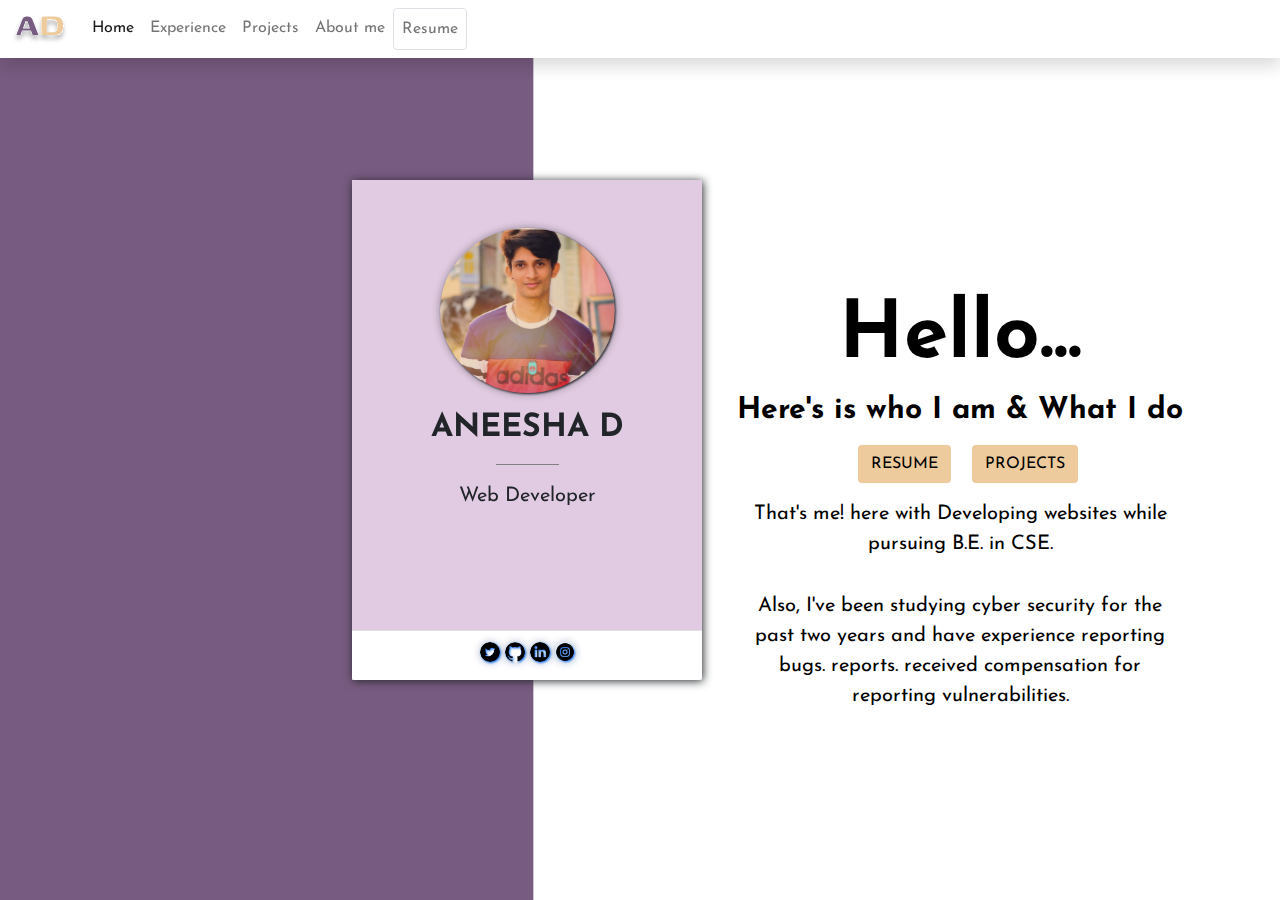
==== index.html @ 1d486112 "Add files via upload" ====
<!DOCTYPE html>
<html lang="en">

<head>
    <meta charset="UTF-8">
    <meta http-equiv="X-UA-Compatible" content="IE=edge">
    <meta name="viewport" content="width=device-width, initial-scale=1.0">
    <title>Aneesha D</title>
    <link rel="shortcut icon" class="fav" href="./images/AD.svg" type="image/x-icon">
    <link rel="stylesheet" href="css/bootstrap.css">
    <link rel="stylesheet" href="css/main.css">
    <script src="js/bootstrap.js"></script>
    <link rel="preconnect" href="https://fonts.googleapis.com">
    <link rel="preconnect" href="https://fonts.gstatic.com" crossorigin>
    <link href="https://fonts.googleapis.com/css2?family=Josefin+Sans&display=swap" rel="stylesheet">
    <!-- Add icon library -->
    <link rel="stylesheet" href="https://cdnjs.cloudflare.com/ajax/libs/font-awesome/4.7.0/css/font-awesome.min.css">
</head>

<body style="font-family: 'Josefin Sans', sans-serif;">
    <div class="navigation ">
        <nav class="navbar shadow bg-body navbar-expand-md navbar-light bg-light">
            <div class="container-fluid">
                <a class="navbar-brand" href="index.html"><img src="images/AD.svg" alt="image"></a>
                <button class="navbar-toggler" type="button" data-bs-toggle="collapse" data-bs-target="#navbarNav"
                    aria-controls="navbarNav" aria-expanded="false" aria-label="Toggle navigation">
                    <span class="menu-img"><img src="images/menu.png" alt=""></span>
                </button>
                <div class="collapse navbar-collapse" id="navbarNav">
                    <ul class="navbar-nav">
                        <li class="nav-item">
                            <a class="nav-link active" aria-current="page" href="index.html">Home</a>
                        </li>
                        <li class="nav-item">
                            <a class="nav-link" href="experience.html">Experience</a>
                        </li>
                        <li class="nav-item">
                            <a class="nav-link" href="projects.html">Projects</a>
                        </li>
                        <li class="nav-item">
                            <a class="nav-link" href="about.html">About me</a>
                        </li>
                        <li class="nav-item">
                            <a class="nav-link btn border" href="https://drive.google.com/file/d/155USd5XE_2pN1uiuAfDa8mNG76a_7Q4W/view?usp=share_link">Resume</a>
                        </li>
                    </ul>
                </div>
            </div>
        </nav>
    </div>

    <section class="main-content">
        <div class="card-holder">
            <div class="card position-absolute top-50 translate-middle">
                <img src="images/profileimage.svg" class="my-image" alt="image">
                <div class="card-body">
                    <h2>ANEESHA D</h2>
                    <div class="line"></div>
                    <p class="card-text">Web Developer</p>
                </div>
                <div class="card-footer">
                   <!-- Twitter -->
                <a href="https://twitter.com/interc3pt3r"><img src="images/twitter.png" alt="image"></a>
    
                <!-- Google -->
                <a href="https://github.com/imAneeesh"><img src="images/github.png" alt="image"></a>
                <!-- Linkedin -->
                <a href="https://www.linkedin.com/in/aneesh-d-567b38198/?originalSubdomain=in"><img src="images/linkedin.png" alt="image"></a>
                    <!-- Instagram -->
                    <a href="https://www.instagram.com/im.aneesh_/"><img src="images/instagram.png" alt="image"></a>
                </div>
            </div>
        </div>

        <div class="row">
            <div class="text-holder start-50 translate-middle">
                <h2>Hello...</h2>
                <h5>Here's is who I am & What I do</h5>
                <div class="row">
                    <div class="col">
                        <a href="https://drive.google.com/file/d/155USd5XE_2pN1uiuAfDa8mNG76a_7Q4W/view?usp=share_link" class="btn">RESUME</a>
                        <a href="projects.html" class="btn">PROJECTS</a>
                    </div>
                    <p>That's me! here with Developing websites while pursuing B.E. in CSE.</p>
                    <p>Also, I've been studying cyber security for the past two years and have experience reporting bugs. reports. received compensation for reporting vulnerabilities.</p>
                </div>
            </div>
        </div>
    </section>
</body>

</html>
---- css/main.css ----
body {
  background: #785B80;
  width: 100vw;
  height: 100vh;
}

.navbar {
  z-index: 999;
  top: 0;
  position: fixed;
  width: 100vw;
}
.navbar span img {
  width: 25px;
  height: 25px;
}
.navbar .navbar-nav {
  position: relative;
}

.main-content {
  background: url(../images/android2.svg) center/cover no-repeat;
  margin-top: 0;
  height: 100vh;
}
@media screen and (min-width: 990px) {
  .main-content {
    background: url(../images/desktop.svg) center/cover no-repeat;
  }
}
.main-content .card-holder {
  width: 60%;
  height: 60%;
  margin-top: 10rem;
  position: absolute;
  margin-left: 5rem;
}
.main-content img {
  width: 50%;
  border-radius: 50%;
  margin: 0 auto;
  box-shadow: 0 0 10px rgba(0, 0, 0, 0.2);
  filter: drop-shadow(1px 1px 1px);
}
.main-content .card {
  margin: 0rem 52%;
  background: #E1CBE2;
  width: 300px;
  height: 400px;
  border-radius: 0;
  padding-top: 3rem;
  padding-bottom: 0;
  padding-left: 0;
  padding-right: 0;
  text-align: center;
  border: 0;
  filter: drop-shadow(1px 1px 5px);
}
.main-content .card h2 {
  font-weight: bold;
}
.main-content .card p {
  font-size: 20px;
}
.main-content .card .card-footer {
  background: white;
  left: 0;
  right: 0;
  height: 50px;
  bottom: 0;
  margin-top: 1rem;
}
.main-content .card .card-footer img {
  width: 20px;
}
.main-content .line {
  margin-top: 1rem;
  margin-bottom: 1rem;
  display: block;
  margin-left: auto;
  margin-right: auto;
  background: grey;
  height: 1px;
  width: 20%;
}
.main-content .row .text-holder {
  width: 90%;
  height: 30%;
  position: absolute;
  padding-top: 1rem;
  margin: 47rem 0rem;
  text-align: center;
}
.main-content .row .text-holder h2,
.main-content .row .text-holder h5 {
  color: white;
  font-weight: bold;
}
.main-content .row .text-holder h2 {
  padding-top: 0.5rem;
  font-size: 40px;
  width: auto;
}
.main-content .row .text-holder h5 {
  font-size: 20px;
}
.main-content .row .text-holder .row {
  margin: 1rem 0.1rem;
}
.main-content .row .text-holder .row p {
  color: white;
}
.main-content .row .text-holder .row p {
  padding-top: 1rem;
  font-size: 17px;
}
.main-content .row .text-holder .row .btn {
  margin-left: 1rem;
}
.main-content .row .text-holder .row a {
  color: black;
  background: #EDCB9D;
}
@media screen and (min-width: 570px) {
  .main-content .card-holder {
    margin: 10rem 6rem;
  }
}
@media screen and (min-width: 660px) {
  .main-content .card-holder {
    margin: 10rem 7rem;
  }
}
@media screen and (min-width: 820px) {
  .main-content .card-holder {
    margin: 10rem 9rem;
  }
}
@media screen and (min-width: 990px) {
  .main-content .card-holder {
    margin: 10rem 7rem;
  }
  .main-content .card-holder .card {
    width: 300px;
  }
  .main-content .row .text-holder {
    width: 400px;
    margin-top: 25rem;
    margin-left: 25%;
  }
  .main-content .row .text-holder h2,
  .main-content .row .text-holder h5 {
    color: black;
  }
  .main-content .row .text-holder .row p {
    color: black;
  }
}
@media screen and (min-width: 990px) {
  .main-content .card-holder {
    margin: 10rem 9rem;
  }
  .main-content .card-holder .card {
    width: 300px;
  }
  .main-content .row .text-holder {
    width: 400px;
    margin-top: 25rem;
    margin-left: 25%;
  }
  .main-content .row .text-holder h2 {
    font-size: 60px;
  }
  .main-content .row .text-holder h5 {
    font-size: 25px;
  }
  .main-content .row .text-holder h2,
  .main-content .row .text-holder h5 {
    color: black;
  }
  .main-content .row .text-holder .row p {
    color: black;
  }
}
@media screen and (min-width: 1250px) {
  .main-content .card-holder {
    margin: 10rem 8rem;
  }
  .main-content .card-holder .card {
    width: 350px;
    height: 500px;
  }
  .main-content .row .text-holder {
    width: 500px;
    margin-top: 25rem;
    margin-left: 25%;
  }
  .main-content .row .text-holder h2,
  .main-content .row .text-holder h5 {
    color: black;
  }
  .main-content .row .text-holder h2 {
    font-size: 80px;
  }
  .main-content .row .text-holder h5 {
    font-size: 30px;
  }
  .main-content .row .text-holder .row p {
    color: black;
    font-size: 20px;
  }
}
@media screen and (min-width: 1620px) {
  .main-content .card-holder {
    margin: 10rem 13rem;
  }
  .main-content .card-holder .card {
    width: 350px;
    height: 500px;
  }
  .main-content .row .text-holder {
    width: 700px;
    margin-top: 25rem;
    margin-left: 25%;
  }
}

.main {
  position: absolute;
  margin: 20% 5%;
  padding-top: 5%;
  align-items: center;
  justify-content: center;
  text-align: center;
}
.main .top {
  display: flex;
  align-items: center;
  justify-content: center;
  text-align: center;
  justify-content: space-between;
}
.main .top h1 {
  font-weight: bold;
  color: #EDCB9D;
}
.main .top a {
  background: #EDCB9D;
  padding-top: 0.7rem;
}
.main .row {
  align-items: center;
  text-align: left;
  margin: 0;
  padding: 1rem;
}
.main .row .col-sm-6 {
  width: 100%;
  padding: 0;
  margin: 0;
}
.main .row .col-sm-6 .card {
  filter: drop-shadow(1px 1px 5px);
  background: #E1CBE2;
  margin: 0;
  width: 100%;
  padding: 0;
}
.main .row .col-sm-6 .card .company {
  align-items: center;
  justify-content: center;
  text-align: center;
}
.main .row .col-sm-6 .card .company img {
  width: 30px;
  height: auto;
  border-radius: 50%;
}
.main .row .col-sm-6 .card .time {
  font-size: 14px;
  padding: 1rem 0;
  margin: 0;
  right: 0;
}

@media screen and (min-width: 628px) {
  .main {
    width: 50%;
    margin: 5% 25%;
  }
}
.about-main {
  background: #785B80;
  display: block;
  padding-top: 20%;
  width: 100vw;
  position: relative;
}
.about-main .text-holder {
  text-align: center;
  padding: 0 3rem;
}
.about-main .text-holder .bio-text p {
  text-align: start;
  padding-top: 0.1rem;
}
.about-main .img-holder {
  display: block;
  margin-left: auto;
  margin-right: auto;
  width: 50%;
}
.about-main .img-holder img {
  border-radius: 50%;
  display: block;
  margin-left: auto;
  margin-right: auto;
  width: 80%;
}
.about-main h1 {
  padding: 1rem;
  color: wheat;
  font-weight: bold;
}
.about-main .bio-text p {
  padding: 1rem;
  color: white;
  font-size: 18px;
}

@media screen and (min-width: 1140px) {
  .about-main {
    padding-top: 10%;
    height: 100vh;
  }
  .about-main .text-holder .bio-text p {
    padding: 0 20rem;
  }
  .about-main .img-holder {
    display: block;
    margin-left: auto;
    margin-right: auto;
    width: 30%;
  }
  .about-main .img-holder img {
    display: block;
    margin-left: auto;
    margin-right: auto;
    width: 50%;
  }
}
.social {
  width: 50px;
  z-index: 999;
  position: fixed;
  bottom: 0;
  left: 0;
  right: 0;
  padding-bottom: 2rem;
  padding-left: 1rem;
}
.social .social-icons {
  display: flex;
  flex-direction: column;
}
.social .social-icons img {
  width: 30px;
  color: black;
  padding: 0.5rem 0;
}/*# sourceMappingURL=main.css.map */
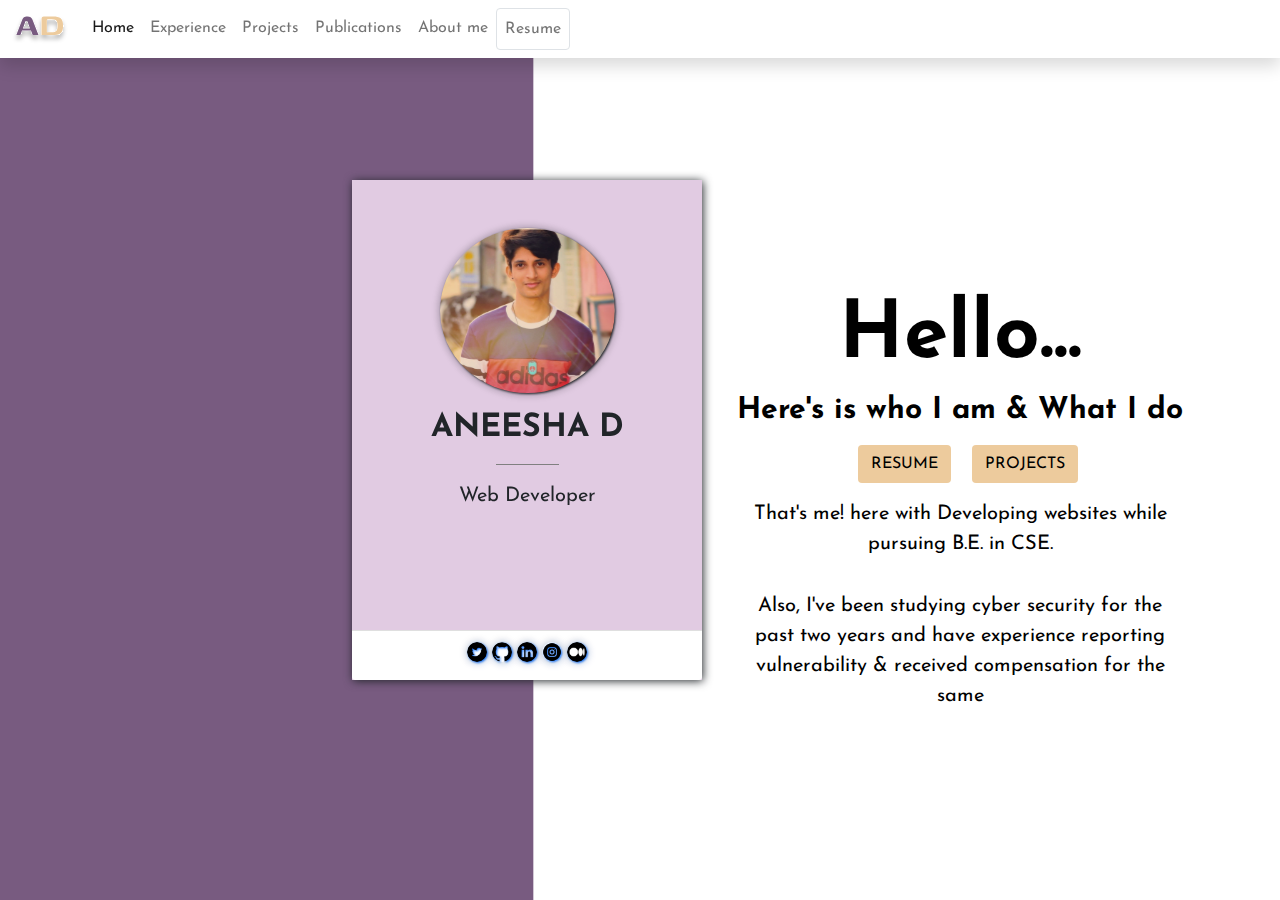
==== commit 036f5ec6: "." ====
--- a/index.html
+++ b/index.html
@@ -2,6 +2,9 @@
 <html lang="en">
 
 <head>
+    <link rel="stylesheet" href="https://cdnjs.cloudflare.com/ajax/libs/font-awesome/4.7.0/css/font-awesome.min.css">
+
+    <link rel="stylesheet" href="https://cdnjs.cloudflare.com/ajax/libs/animate.css/4.1.1/animate.min.css" />
     <meta charset="UTF-8">
     <meta http-equiv="X-UA-Compatible" content="IE=edge">
     <meta name="viewport" content="width=device-width, initial-scale=1.0">
@@ -38,10 +41,14 @@
                             <a class="nav-link" href="projects.html">Projects</a>
                         </li>
                         <li class="nav-item">
+                            <a class="nav-link" href="publications.html">Publications</a>
+                          </li>
+                        <li class="nav-item">
                             <a class="nav-link" href="about.html">About me</a>
                         </li>
                         <li class="nav-item">
-                            <a class="nav-link btn border" href="https://drive.google.com/file/d/155USd5XE_2pN1uiuAfDa8mNG76a_7Q4W/view?usp=share_link">Resume</a>
+                            <a class="nav-link btn border"
+                                href="https://drive.google.com/file/d/155USd5XE_2pN1uiuAfDa8mNG76a_7Q4W/view?usp=share_link">Resume</a>
                         </li>
                     </ul>
                 </div>
@@ -49,7 +56,7 @@
         </nav>
     </div>
 
-    <section class="main-content">
+    <section class="main-content animate__fadeIn animate__animated">
         <div class="card-holder">
             <div class="card position-absolute top-50 translate-middle">
                 <img src="images/profileimage.svg" class="my-image" alt="image">
@@ -59,15 +66,21 @@
                     <p class="card-text">Web Developer</p>
                 </div>
                 <div class="card-footer">
-                   <!-- Twitter -->
-                <a href="https://twitter.com/interc3pt3r"><img src="images/twitter.png" alt="image"></a>
-    
-                <!-- Google -->
-                <a href="https://github.com/imAneeesh"><img src="images/github.png" alt="image"></a>
-                <!-- Linkedin -->
-                <a href="https://www.linkedin.com/in/aneesh-d-567b38198/?originalSubdomain=in"><img src="images/linkedin.png" alt="image"></a>
+                    <!-- Twitter -->
+                    <a href="https://twitter.com/interc3pt3r"><img src="images/twitter.png" alt="image"></a>
+
+                    <!-- Google -->
+                    <a href="https://github.com/imAneeesh"><img src="images/github.png" alt="image"></a>
+                    <!-- Linkedin -->
+                    <a href="https://www.linkedin.com/in/aneesh-d-567b38198/?originalSubdomain=in"><img
+                            src="images/linkedin.png" alt="image"></a>
                     <!-- Instagram -->
                     <a href="https://www.instagram.com/im.aneesh_/"><img src="images/instagram.png" alt="image"></a>
+
+
+                    <!-- Medium -->
+                    <a href="https://medium.com/@interc3pt3r"><img src="images/medium.png" alt="image"></a>
+
                 </div>
             </div>
         </div>
@@ -78,11 +91,13 @@
                 <h5>Here's is who I am & What I do</h5>
                 <div class="row">
                     <div class="col">
-                        <a href="https://drive.google.com/file/d/155USd5XE_2pN1uiuAfDa8mNG76a_7Q4W/view?usp=share_link" class="btn">RESUME</a>
+                        <a href="https://drive.google.com/file/d/155USd5XE_2pN1uiuAfDa8mNG76a_7Q4W/view?usp=share_link"
+                            class="btn">RESUME</a>
                         <a href="projects.html" class="btn">PROJECTS</a>
                     </div>
                     <p>That's me! here with Developing websites while pursuing B.E. in CSE.</p>
-                    <p>Also, I've been studying cyber security for the past two years and have experience reporting bugs. reports. received compensation for reporting vulnerabilities.</p>
+                    <p>Also, I've been studying cyber security for the past two years and have experience reporting
+                        vulnerability & received compensation for the same</p>
                 </div>
             </div>
         </div>
--- a/css/main.css
+++ b/css/main.css
@@ -266,6 +266,13 @@
   width: 100%;
   padding: 0;
 }
+.main .row .col-sm-6 .card a {
+  color: black;
+  text-decoration: none;
+}
+.main .row .col-sm-6 .card a:hover {
+  color: #785B80;
+}
 .main .row .col-sm-6 .card .company {
   align-items: center;
   justify-content: center;
@@ -367,4 +374,11 @@
   width: 30px;
   color: black;
   padding: 0.5rem 0;
+}
+.social .social-icons img:hover {
+  width: 35px;
+}
+
+.my-cards .my-col {
+  margin: 1rem 3rem;
 }/*# sourceMappingURL=main.css.map */